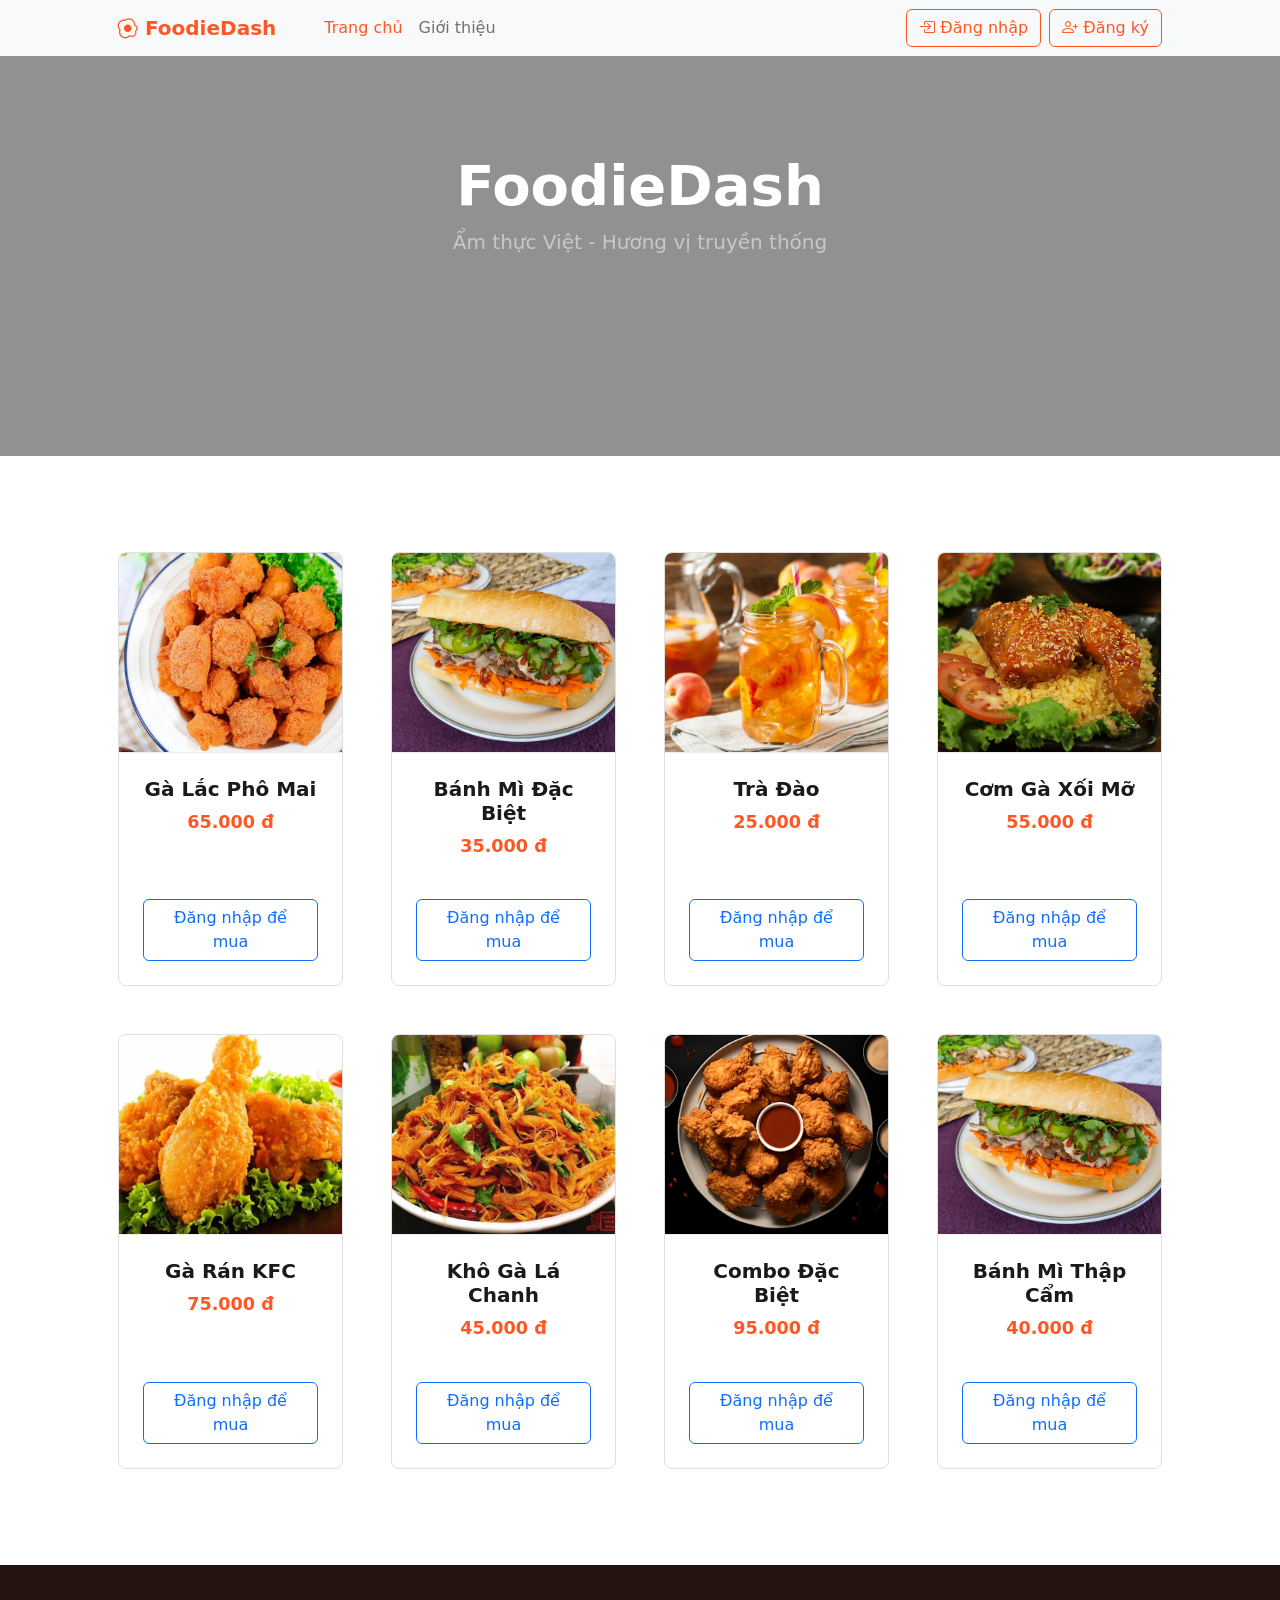
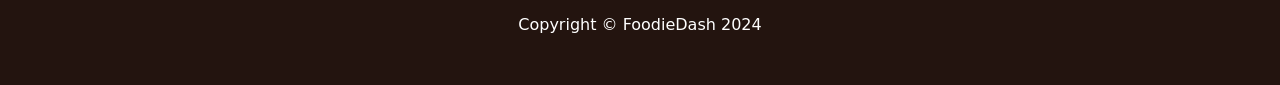
==== index.html @ b7546c72 "second commit" ====
<!DOCTYPE html>
<html lang="vi">
<head>
    <meta charset="utf-8">
    <meta name="viewport" content="width=device-width, initial-scale=1, shrink-to-fit=no">
    <title>FoodieDash - Cửa hàng ẩm thực</title>
    <link href="https://cdn.jsdelivr.net/npm/bootstrap-icons@1.5.0/font/bootstrap-icons.css" rel="stylesheet">
    <link href="css/index.css" rel="stylesheet">
    <style>
        .card { border: 1px solid #e0e0e0; border-radius: 8px; overflow: hidden; transition: all 0.3s ease; background-color: #fff; }
        .card:hover { border-color: #ffc107; box-shadow: 0 8px 24px rgba(0, 0, 0, 0.1); transform: translateY(-5px); }
        .product-img-fixed { width: 100%; height: 200px; object-fit: cover; border-bottom: 1px solid #eee; }
    </style>
</head>
<body>
    <nav class="navbar navbar-expand-lg navbar-light bg-light">
        <div class="container px-4 px-lg-5">
            <a class="navbar-brand" href="index.html"><i class="bi bi-egg-fried"></i> FoodieDash</a>
            <button class="navbar-toggler" type="button" data-bs-toggle="collapse" data-bs-target="#navbarSupportedContent">
                <span class="navbar-toggler-icon"></span>
            </button>
            <div class="collapse navbar-collapse" id="navbarSupportedContent">
                <ul class="navbar-nav me-auto mb-2 mb-lg-0 ms-lg-4">
                    <li class="nav-item"><a class="nav-link active" href="index.html">Trang chủ</a></li>
                    <li class="nav-item"><a class="nav-link" href="#">Giới thiệu</a></li>
                </ul>
                <form class="d-flex">
                    <div id="customerNav" class="d-none">
                        <a href="shopping-cart.html" class="btn btn-outline-dark"><i class="bi-cart-fill me-1"></i> Giỏ hàng</a>
                        <a href="customer-details.html" class="btn btn-outline-dark ms-2"><i class="bi-person-fill"></i></a>
                    </div>
                    <div id="authNav" class="d-flex align-items-center">
                        <a href="login.html" class="btn btn-outline-dark ms-2"><i class="bi-box-arrow-in-right"></i> Đăng nhập</a>
                        <a href="register.html" class="btn btn-outline-dark ms-2"><i class="bi bi-person-plus"></i> Đăng ký</a>
                    </div>
                    <div id="userNav" class="d-none d-flex align-items-center">
                        <span id="userName" class="me-2"></span>
                        <button onclick="handleLogout()" class="btn btn-outline-danger ms-2"><i class="bi bi-box-arrow-left"></i> Đăng xuất</button>
                    </div>
                </form>
            </div>
        </div>
    </nav>

    <header class="position-relative overflow-hidden py-5" style="min-height: 400px;">
        <div class="position-absolute top-0 start-0 w-100 h-100 bg-dark opacity-50" style="z-index: 0;"></div>
        <div class="container px-4 px-lg-5 my-5 position-relative" style="z-index: 1;">
            <div class="text-center text-white">
                <h1 class="display-4 fw-bolder">FoodieDash</h1>
                <p class="lead fw-normal text-white-50 mb-0">Ẩm thực Việt - Hương vị truyền thống</p>
            </div>
        </div>
    </header>

    <section class="py-5">
        <div class="container px-4 px-lg-5 mt-5">
            <div class="row gx-4 gx-lg-5 row-cols-2 row-cols-md-3 row-cols-xl-4 justify-content-center" id="productList">
            </div>
        </div>
    </section>

    <footer class="py-5 bg-dark">
        <div class="container"><p class="m-0 text-center text-white">Copyright &copy; FoodieDash 2024</p></div>
    </footer>

    <script src="https://cdn.jsdelivr.net/npm/bootstrap@5.2.3/dist/js/bootstrap.bundle.min.js"></script>
    <script src="js/auth.js"></script>
    <script>
        const PRODUCTS = [
            { productName: "Gà Lắc Phô Mai", productPrice: 65000, imageUrl: "images/1773429491999_ga-lac-pho-mai.jpg", description: "Gà giòn lắc phô mai béo ngậy" },
            { productName: "Bánh Mì Đặc Biệt", productPrice: 35000, imageUrl: "images/1773598565473_Banh-Mi_HERO.webp", description: "Bánh mì giòn tan nhân đầy đặn" },
            { productName: "Trà Đào", productPrice: 25000, imageUrl: "images/1773714700045_ly-tra-dao-0b4abead.jpg", description: "Trà đào mát lạnh giải khát" },
            { productName: "Cơm Gà Xối Mỡ", productPrice: 55000, imageUrl: "images/Com-Ga-Xoi-Mo-77-1.jpg", description: "Cơm gà xối mỡ Sài Gòn" },
            { productName: "Gà Rán KFC", productPrice: 75000, imageUrl: "images/cach-chien-ga-kfc-5.webp", description: "Gà rán giòn rụm kiểu KFC" },
            { productName: "Khô Gà Lá Chanh", productPrice: 45000, imageUrl: "images/cach-lam-kho-ga-6.jpg", description: "Khô gà cay giòn lá chanh" },
            { productName: "Combo Đặc Biệt", productPrice: 95000, imageUrl: "images/thumnail.webp", description: "Combo ăn no nê tiết kiệm" },
            { productName: "Bánh Mì Thập Cẩm", productPrice: 40000, imageUrl: "images/1773598565473_Banh-Mi_HERO.webp", description: "Bánh mì nhiều nhân" }
        ];

        function updateNavigation() {
            const customerNav = document.getElementById('customerNav');
            const authNav = document.getElementById('authNav');
            const userNav = document.getElementById('userNav');
            const userName = document.getElementById('userName');

            if (isLoggedIn()) {
                const user = getCurrentUser();
                customerNav.classList.remove('d-none');
                authNav.classList.add('d-none');
                userNav.classList.remove('d-none');
                userName.textContent = 'Xin chào, ' + user.fullName;
            } else {
                customerNav.classList.add('d-none');
                authNav.classList.remove('d-none');
                userNav.classList.add('d-none');
            }
        }

        function handleLogout() {
            logout();
            window.location.href = 'index.html';
        }

        function formatPrice(price) {
            return price.toLocaleString('vi-VN') + ' đ';
        }

        function renderProducts() {
            const productList = document.getElementById('productList');
            const loggedIn = isLoggedIn();

            productList.innerHTML = PRODUCTS.map(product => `
                <div class="col mb-5">
                    <div class="card h-100">
                        <img class="card-img-top product-img-fixed" src="${product.imageUrl}" alt="${product.productName}">
                        <div class="card-body p-4">
                            <div class="text-center">
                                <h5 class="fw-bolder">${product.productName}</h5>
                                <p>${formatPrice(product.productPrice)}</p>
                            </div>
                        </div>
                        <div class="card-footer p-4 pt-0 border-top-0 bg-transparent">
                            ${loggedIn ? `
                                <div class="text-center">
                                    <button onclick='addToCartItem(${JSON.stringify(product)})' class="btn btn-outline-dark mt-auto">Thêm vào giỏ</button>
                                </div>
                            ` : `
                                <div class="text-center">
                                    <a href="login.html" class="btn btn-outline-primary mt-auto">Đăng nhập để mua</a>
                                </div>
                            `}
                        </div>
                    </div>
                </div>
            `).join('');
        }

        function addToCartItem(product) {
            const cartItem = {
                productName: product.productName,
                totalPrice: product.productPrice,
                imageUrl: product.imageUrl,
                description: product.description,
                quantity: 1
            };
            const result = addToCart(cartItem);
            if (result.success) alert('Đã thêm sản phẩm vào giỏ hàng!');
        }

        document.addEventListener('DOMContentLoaded', function() {
            updateNavigation();
            renderProducts();
        });
    </script>
</body>
</html>
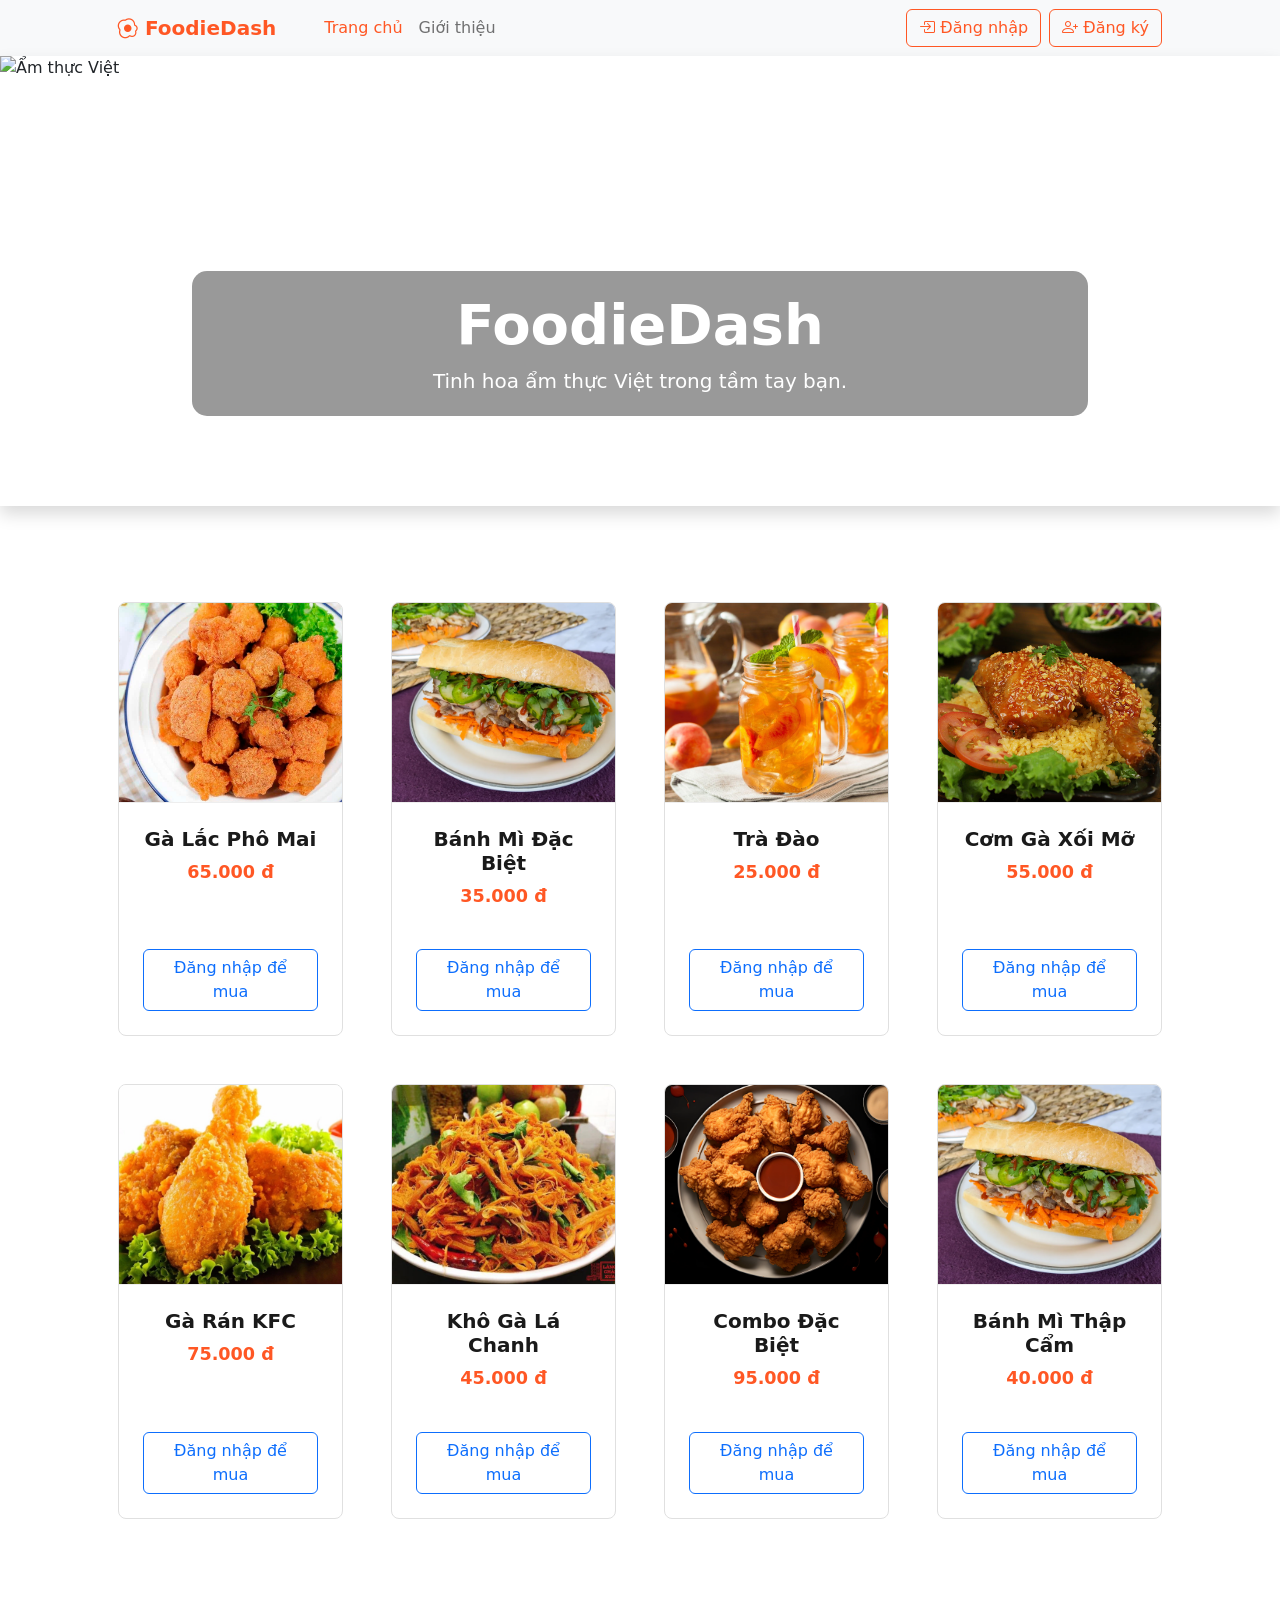
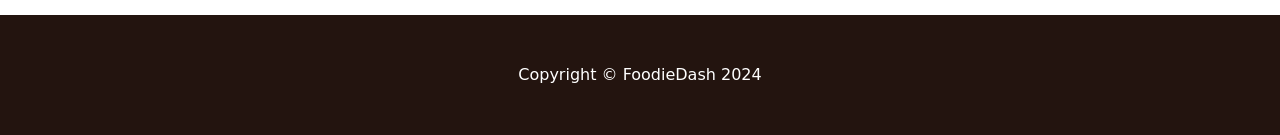
==== commit 3720c91c: "add carousel" ====
--- a/index.html
+++ b/index.html
@@ -10,6 +10,18 @@
         .card { border: 1px solid #e0e0e0; border-radius: 8px; overflow: hidden; transition: all 0.3s ease; background-color: #fff; }
         .card:hover { border-color: #ffc107; box-shadow: 0 8px 24px rgba(0, 0, 0, 0.1); transform: translateY(-5px); }
         .product-img-fixed { width: 100%; height: 200px; object-fit: cover; border-bottom: 1px solid #eee; }
+        /* Tùy chỉnh chiều cao và độ phủ của Carousel */
+        .carousel-item img {
+        height: 450px;
+        object-fit: cover;
+        }
+
+        .carousel-caption {
+        background: rgba(0, 0, 0, 0.4); /* Lớp phủ mờ để dễ đọc chữ */
+        border-radius: 15px;
+        padding: 20px;
+        bottom: 20%;
+        }
     </style>
 </head>
 <body>
@@ -42,15 +54,46 @@
         </div>
     </nav>
 
-    <header class="position-relative overflow-hidden py-5" style="min-height: 400px;">
-        <div class="position-absolute top-0 start-0 w-100 h-100 bg-dark opacity-50" style="z-index: 0;"></div>
-        <div class="container px-4 px-lg-5 my-5 position-relative" style="z-index: 1;">
-            <div class="text-center text-white">
+    <header id="foodieCarousel" class="carousel slide shadow" data-bs-ride="carousel">
+    <div class="carousel-indicators">
+        <button type="button" data-bs-target="#foodieCarousel" data-bs-slide-to="0" class="active" aria-current="true" aria-label="Slide 1"></button>
+        <button type="button" data-bs-target="#foodieCarousel" data-bs-slide-to="1" aria-label="Slide 2"></button>
+        <button type="button" data-bs-target="#foodieCarousel" data-bs-slide-to="2" aria-label="Slide 3"></button>
+    </div>
+
+    <div class="carousel-inner">
+        <div class="carousel-item active">
+            <img src="https://images.unsplash.com/photo-1504674900247-0877df9cc836?auto=format&fit=crop&w=1200&h=450" class="d-block w-100" alt="Ẩm thực Việt">
+            <div class="carousel-caption d-none d-md-block">
                 <h1 class="display-4 fw-bolder">FoodieDash</h1>
-                <p class="lead fw-normal text-white-50 mb-0">Ẩm thực Việt - Hương vị truyền thống</p>
+                <p class="lead fw-normal mb-0">Tinh hoa ẩm thực Việt trong tầm tay bạn.</p>
             </div>
         </div>
-    </header>
+        <div class="carousel-item">
+            <img src="https://images.unsplash.com/photo-1546069901-ba9599a7e63c?auto=format&fit=crop&w=1200&h=450" class="d-block w-100" alt="Món ăn hấp dẫn">
+            <div class="carousel-caption d-none d-md-block">
+                <h2 class="fw-bolder">Hương Vị Truyền Thống</h2>
+                <p class="lead fw-normal mb-0">Giao hàng nhanh chóng - Đồ ăn nóng hổi.</p>
+            </div>
+        </div>
+        <div class="carousel-item">
+            <img src="https://images.unsplash.com/photo-1555939594-58d7cb561ad1?auto=format&fit=crop&w=1200&h=450" class="d-block w-100" alt="Khuyến mãi">
+            <div class="carousel-caption d-none d-md-block">
+                <h2 class="fw-bolder">Ưu Đãi Đặc Biệt</h2>
+                <p class="lead fw-normal mb-0">Giảm ngay 20% cho đơn hàng đầu tiên.</p>
+            </div>
+        </div>
+    </div>
+
+    <button class="carousel-control-prev" type="button" data-bs-target="#foodieCarousel" data-bs-slide="prev">
+        <span class="carousel-control-prev-icon" aria-hidden="true"></span>
+        <span class="visually-hidden">Previous</span>
+    </button>
+    <button class="carousel-control-next" type="button" data-bs-target="#foodieCarousel" data-bs-slide="next">
+        <span class="carousel-control-next-icon" aria-hidden="true"></span>
+        <span class="visually-hidden">Next</span>
+    </button>
+</header>
 
     <section class="py-5">
         <div class="container px-4 px-lg-5 mt-5">
